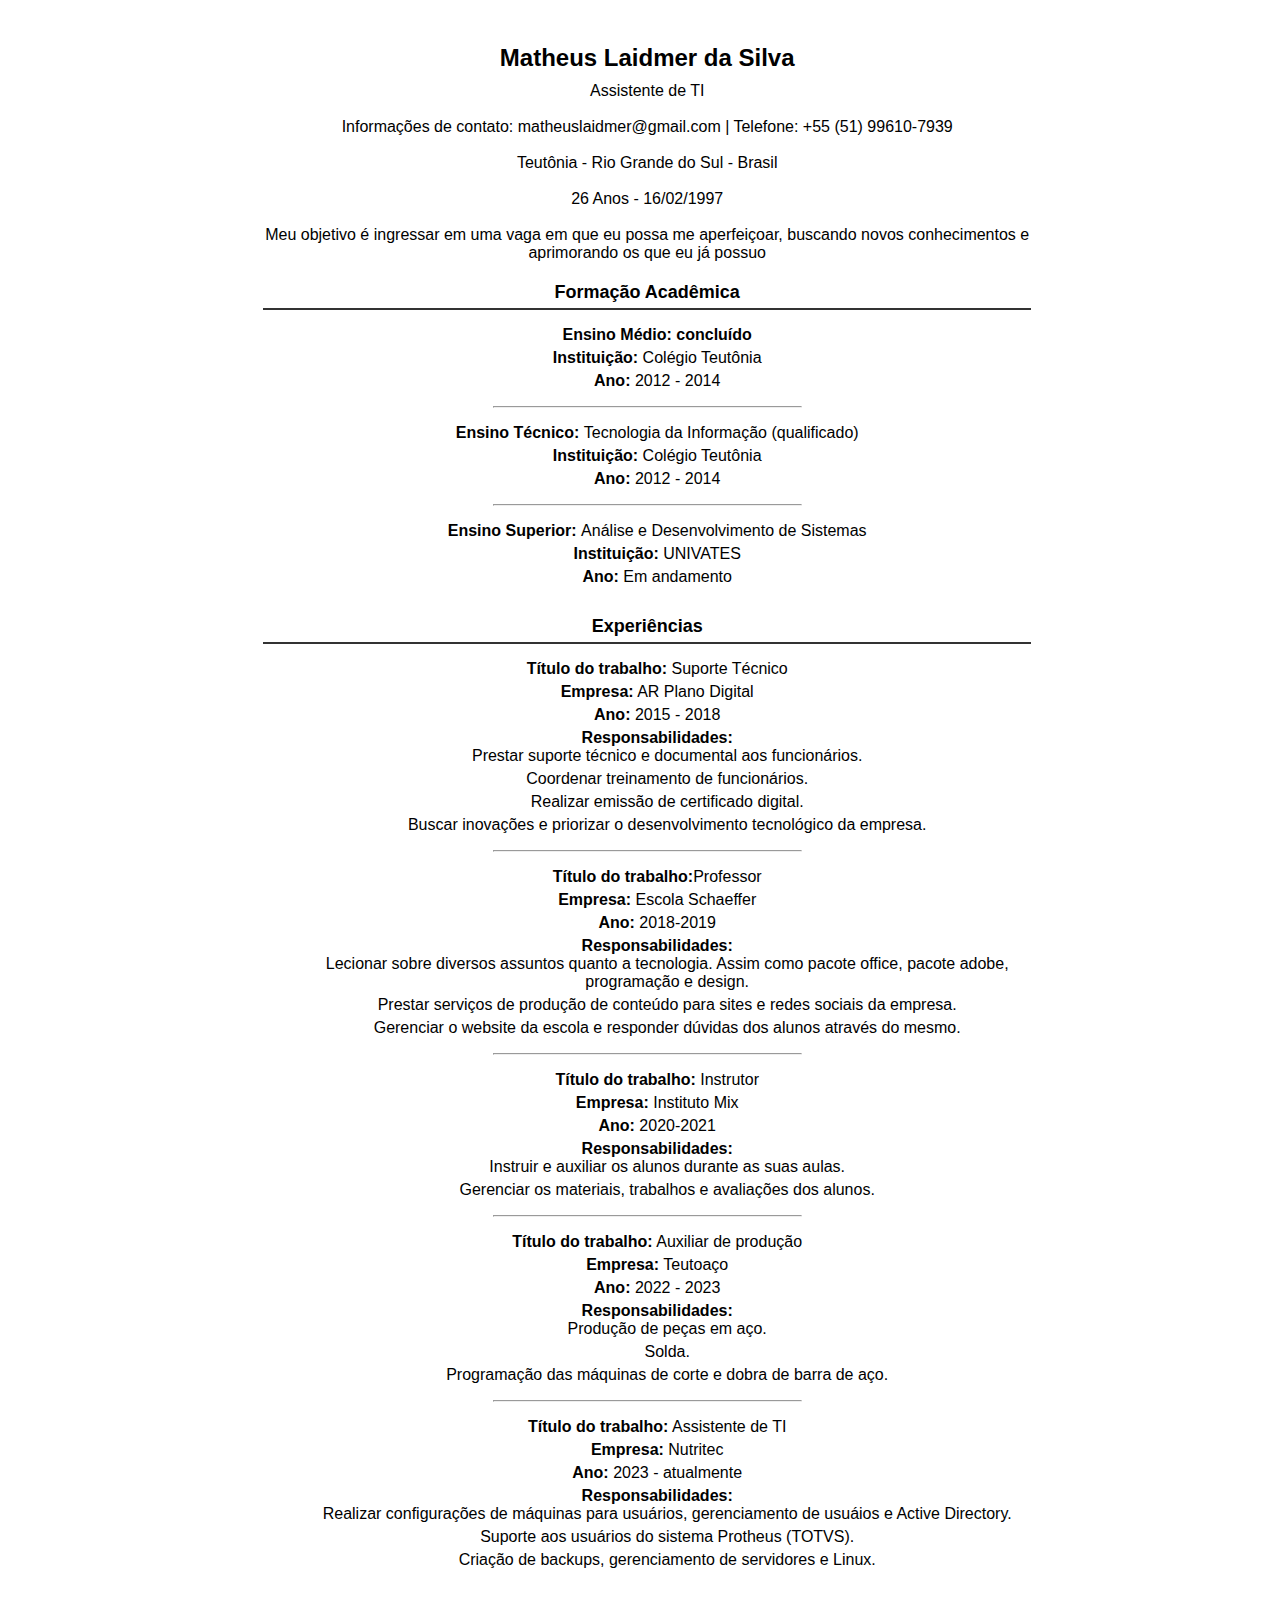
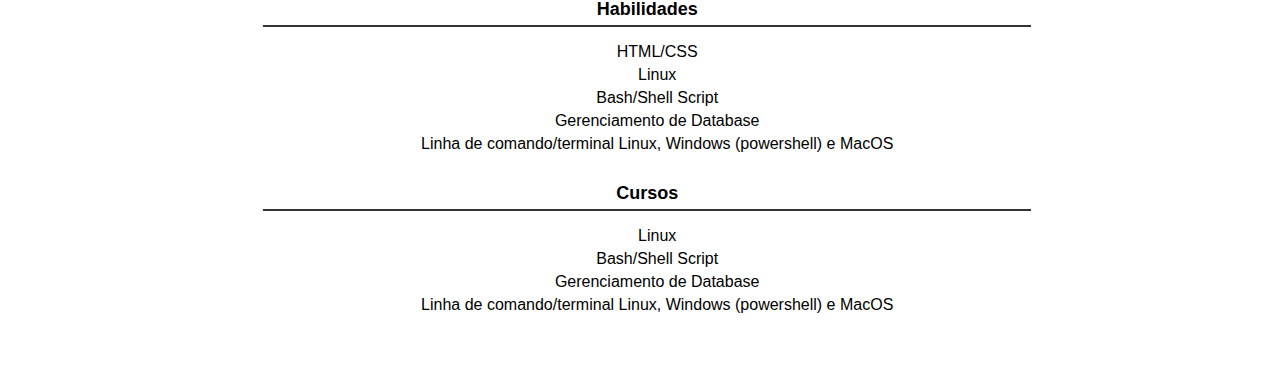
==== Curriculum.html @ d1b5e7f2 "Add files via upload" ====
<!DOCTYPE html>
<html lang="en">
<head>
  <meta charset="UTF-8">
  <meta name="viewport" content="width=device-width, initial-scale=1.0">
  <title>Matheus Laidmer da Silva - Curriculum Vitae</title>
  <link rel="stylesheet" type="text/css" href="app.css">
  </head>
<body>
  <header>
    <h1>Matheus Laidmer da Silva</h1>
    <p>Assistente de TI</p>
    <br>
    <p>Informações de contato: matheuslaidmer@gmail.com | Telefone: +55 (51) 99610-7939</p>
    <br>
    <p>Teutônia - Rio Grande do Sul - Brasil<p>
    <br>
    <p>26 Anos - 16/02/1997<p>
    <br>
    <p>Meu objetivo é ingressar em uma vaga em que eu possa me aperfeiçoar, buscando novos conhecimentos e aprimorando os que eu já possuo  </p>
  </header>
  <main>
    <section class="section">
      <h2>Formação Acadêmica</h2>
      <ul>
        <li>
          <strong>Ensino Médio: concluído</strong>
        </li>
        <li>
          <strong>Instituição:</strong> Colégio Teutônia
        </li>
        <li>
          <strong>Ano:</strong> 2012 - 2014
        </li>
      </ul>
      <hr>
      <ul>
        <li>
          <strong>Ensino Técnico: </strong> Tecnologia da Informação (qualificado)
        </li>
        <li>
          <strong>Instituição:</strong> Colégio Teutônia
        </li>
        <li>
          <strong>Ano:</strong> 2012 - 2014
        </li>
      </ul>
      <hr>
      <ul>
        <li>
          <strong>Ensino Superior: </strong> Análise e Desenvolvimento de Sistemas
        </li>
        <li>
          <strong>Instituição:</strong> UNIVATES
        </li>
        <li>
          <strong>Ano:</strong> Em andamento
        </li>
      </ul>
    </section>

    <section class="section">
      <h2>Experiências</h2>
      <ul>
        <li>
          <strong>Título do trabalho:</strong> Suporte Técnico
        </li>
        <li>
          <strong>Empresa:</strong> AR Plano Digital
        </li>
        <li>
          <strong>Ano:</strong> 2015 - 2018
        </li>
        <li>
          <strong>Responsabilidades:</strong>
          <ul>
            <li>Prestar suporte técnico e documental aos funcionários.</li>
            <li>Coordenar treinamento de funcionários.</li>
            <li>Realizar emissão de certificado digital.</li>
            <li>Buscar inovações e priorizar o desenvolvimento tecnológico da empresa.</li>
          </ul>
        </li>
      </ul>
      <hr>
      <ul>
        <li>
          <strong>Título do trabalho:</strong>Professor
        </li>
        <li>
          <strong>Empresa:</strong> Escola Schaeffer
        </li>
        <li>
          <strong>Ano:</strong> 2018-2019
        </li>
        <li>
          <strong>Responsabilidades:</strong>
          <ul>
            <li>Lecionar sobre diversos assuntos quanto a tecnologia. Assim como pacote office, pacote adobe, programação e design.</li>
            <li>Prestar serviços de produção de conteúdo para sites e redes sociais da empresa.</li>
            <li>Gerenciar o website da escola e responder dúvidas dos alunos através do mesmo.</li>
          </ul>
        </li>
      </ul>
      <hr>
      <ul>
        <li>
          <strong>Título do trabalho:</strong> Instrutor
        </li>
        <li>
          <strong>Empresa:</strong> Instituto Mix
        </li>
        <li>
          <strong>Ano:</strong> 2020-2021
        </li>
        <li>
          <strong>Responsabilidades:</strong>
          <ul>
            <li>Instruir e auxiliar os alunos durante as suas aulas.</li>
            <li>Gerenciar os materiais, trabalhos e avaliações dos alunos.</li>
          </ul>
        </li>
      </ul>
      <hr>
      <ul>
        <li>
          <strong>Título do trabalho:</strong> Auxiliar de produção
        </li>
        <li>
          <strong>Empresa:</strong> Teutoaço
        </li>
        <li>
          <strong>Ano:</strong> 2022 - 2023
        </li>
        <li>
          <strong>Responsabilidades:</strong>
          <ul>
            <li>Produção de peças em aço.</li>
            <li>Solda.</li>
            <li>Programação das máquinas de corte e dobra de barra de aço.</li>
          </ul>
        </li>
      </ul>
      <hr>
      <ul>
        <li>
          <strong>Título do trabalho:</strong> Assistente de TI
        </li>
        <li>
          <strong>Empresa:</strong> Nutritec
        </li>
        <li>
          <strong>Ano:</strong> 2023 - atualmente
        </li>
        <li>
          <strong>Responsabilidades:</strong>
          <ul>
            <li>Realizar configurações de máquinas para usuários, gerenciamento de usuáios e Active Directory.</li>
            <li>Suporte aos usuários do sistema Protheus (TOTVS).</li>
            <li>Criação de backups, gerenciamento de servidores e Linux.</li>
          </ul>
        </li>
      </ul>
    </section>

    <section class="section">
      <h2>Habilidades</h2>
      <ul>
        <li>HTML/CSS</li>
        <li>Linux</li>
        <li>Bash/Shell Script</li>
        <li>Gerenciamento de Database</li>
        <li>Linha de comando/terminal Linux, Windows (powershell) e MacOS</li>
      </ul>
    </section>
    <section class="section">
        <h2>Cursos</h2>
        <ul>
          <li></li>
          <li>Linux</li>
          <li>Bash/Shell Script</li>
          <li>Gerenciamento de Database</li>
          <li>Linha de comando/terminal Linux, Windows (powershell) e MacOS</li>
        </ul>
      </section>
  </main>
</body>
</html>
---- app.css ----
body {
      font-family: Arial, sans-serif;
      margin-left: 19%;
      padding: 20px;
      text-align: center;
      width: 60%;
    }

    h1 {
      font-size: 24px;
      margin-bottom: 10px;
    }

    h2 {
      font-size: 18px;
      margin-top: 20px;
      margin-bottom: 10px;
    }

    p {
      margin: 0;
   }

    .section {
      margin-bottom: 30px;
    }

    .section h2 {
      border-bottom: 2px solid #333;
      padding-bottom: 5px;
    }

    .section ul {
      padding-left: 20px;
    }

    .section ul li {
      list-style-type: none;
      margin-bottom: 5px;
    }

    hr {
        width: 40%;
    }
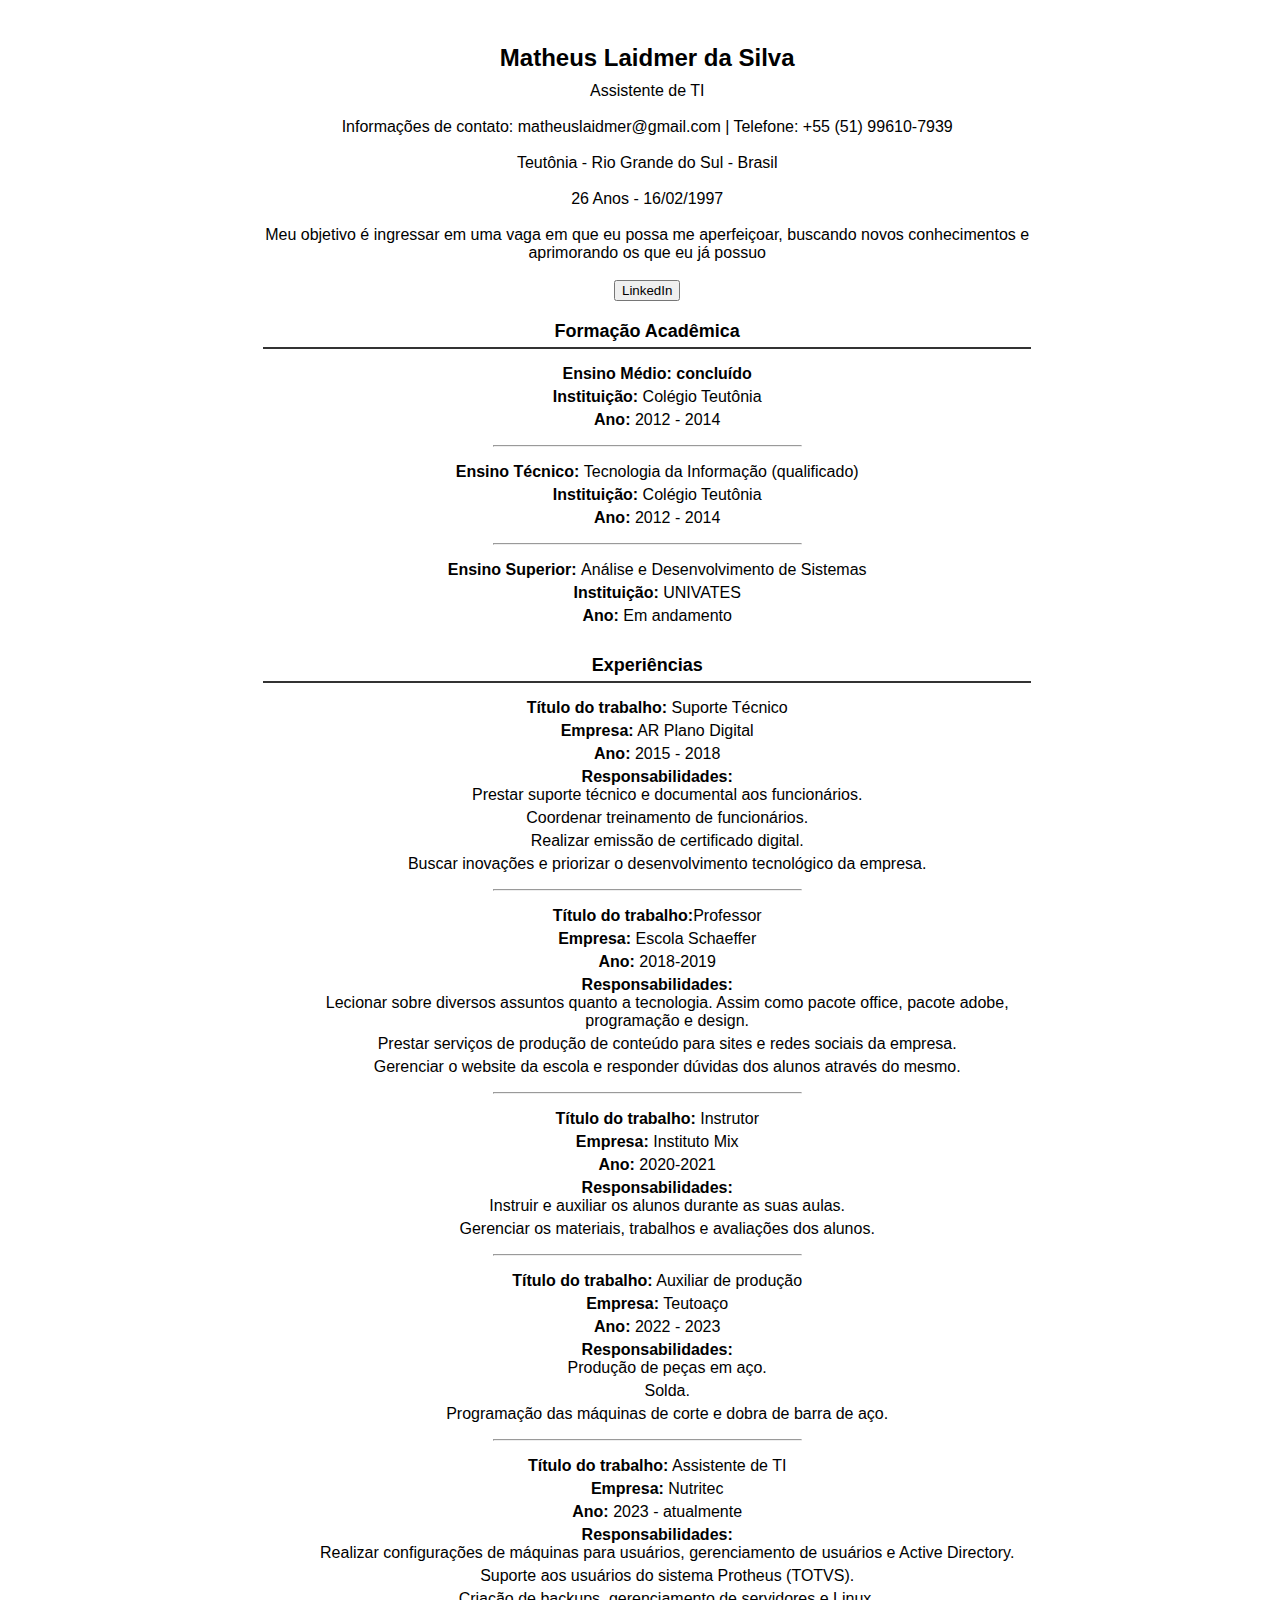
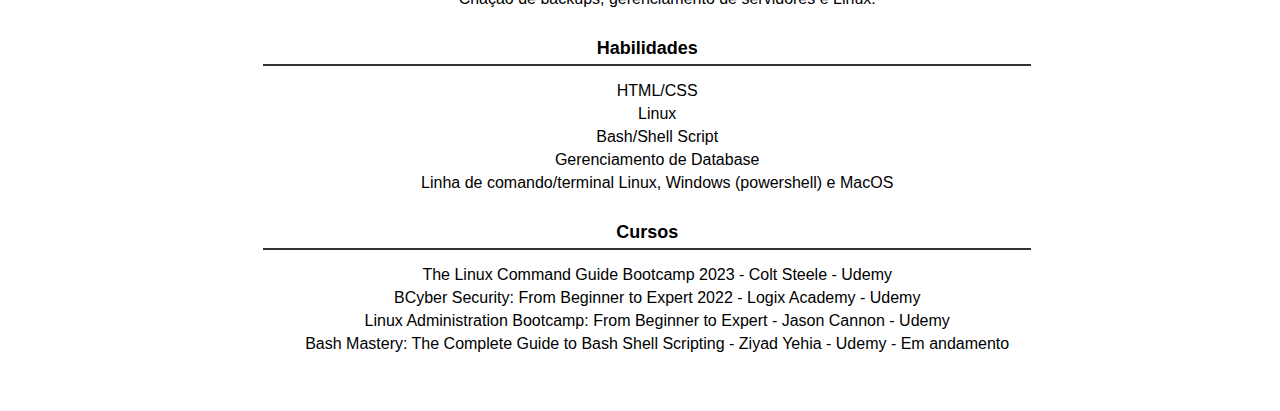
==== commit 4c011a9f: "On branch main  Your branch is up to date with 'origin/main'.  Changes to be committed: 	modified:  " ====
--- a/Curriculum.html
+++ b/Curriculum.html
@@ -1,11 +1,13 @@
 <!DOCTYPE html>
 <html lang="en">
+
 <head>
   <meta charset="UTF-8">
   <meta name="viewport" content="width=device-width, initial-scale=1.0">
   <title>Matheus Laidmer da Silva - Curriculum Vitae</title>
   <link rel="stylesheet" type="text/css" href="app.css">
-  </head>
+</head>
+
 <body>
   <header>
     <h1>Matheus Laidmer da Silva</h1>
@@ -13,11 +15,16 @@
     <br>
     <p>Informações de contato: matheuslaidmer@gmail.com | Telefone: +55 (51) 99610-7939</p>
     <br>
-    <p>Teutônia - Rio Grande do Sul - Brasil<p>
+    <p>Teutônia - Rio Grande do Sul - Brasil
+    <p>
+      <br>
+    <p>26 Anos - 16/02/1997
+    <p>
+      <br>
+    <p>Meu objetivo é ingressar em uma vaga em que eu possa me aperfeiçoar, buscando novos conhecimentos e aprimorando
+      os que eu já possuo </p>
     <br>
-    <p>26 Anos - 16/02/1997<p>
-    <br>
-    <p>Meu objetivo é ingressar em uma vaga em que eu possa me aperfeiçoar, buscando novos conhecimentos e aprimorando os que eu já possuo  </p>
+    <a href="https://www.linkedin.com/in/matheus-laidmer-da-silva/" target="_blank"><button>LinkedIn</button></a>
   </header>
   <main>
     <section class="section">
@@ -95,7 +102,8 @@
         <li>
           <strong>Responsabilidades:</strong>
           <ul>
-            <li>Lecionar sobre diversos assuntos quanto a tecnologia. Assim como pacote office, pacote adobe, programação e design.</li>
+            <li>Lecionar sobre diversos assuntos quanto a tecnologia. Assim como pacote office, pacote adobe,
+              programação e design.</li>
             <li>Prestar serviços de produção de conteúdo para sites e redes sociais da empresa.</li>
             <li>Gerenciar o website da escola e responder dúvidas dos alunos através do mesmo.</li>
           </ul>
@@ -154,7 +162,7 @@
         <li>
           <strong>Responsabilidades:</strong>
           <ul>
-            <li>Realizar configurações de máquinas para usuários, gerenciamento de usuáios e Active Directory.</li>
+            <li>Realizar configurações de máquinas para usuários, gerenciamento de usuários e Active Directory.</li>
             <li>Suporte aos usuários do sistema Protheus (TOTVS).</li>
             <li>Criação de backups, gerenciamento de servidores e Linux.</li>
           </ul>
@@ -173,15 +181,16 @@
       </ul>
     </section>
     <section class="section">
-        <h2>Cursos</h2>
-        <ul>
-          <li></li>
-          <li>Linux</li>
-          <li>Bash/Shell Script</li>
-          <li>Gerenciamento de Database</li>
-          <li>Linha de comando/terminal Linux, Windows (powershell) e MacOS</li>
-        </ul>
-      </section>
+      <h2>Cursos</h2>
+      <ul>
+        <li></li>
+        <li>The Linux Command Guide Bootcamp 2023 - Colt Steele - Udemy</li>
+        <li>BCyber Security: From Beginner to Expert 2022 - Logix Academy - Udemy</li>
+        <li>Linux Administration Bootcamp: From Beginner to Expert - Jason Cannon - Udemy</li>
+        <li>Bash Mastery: The Complete Guide to Bash Shell Scripting - Ziyad Yehia - Udemy - Em andamento</li>
+      </ul>
+    </section>
   </main>
 </body>
-</html>
+
+</html>